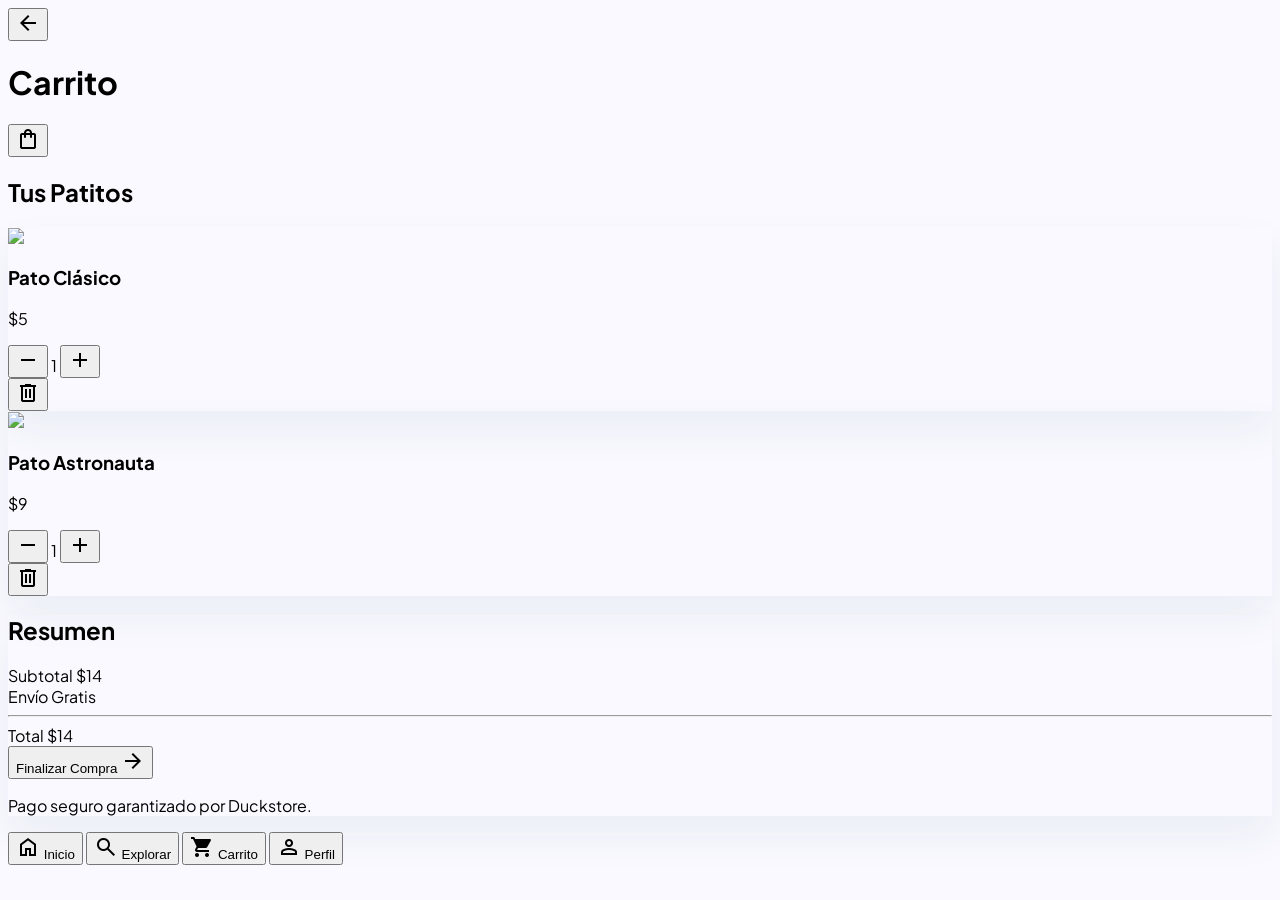
==== pages/carrito.html @ 6f9cbce7 "scrum 73" ====
<!DOCTYPE html><html class="light" lang="es" style=""><head>
<meta charset="utf-8">
<meta content="width=device-width, initial-scale=1.0" name="viewport">
<title>Duckstore - Carrito</title>
<script src="https://cdn.tailwindcss.com?plugins=forms,container-queries"></script>
<link href="https://fonts.googleapis.com/css2?family=Plus+Jakarta+Sans:wght@400;500;700;800&amp;display=swap" rel="stylesheet">
<link href="https://fonts.googleapis.com/css2?family=Material+Symbols+Outlined:wght,FILL@100..700,0..1&amp;display=swap" rel="stylesheet">
<link href="https://fonts.googleapis.com/css2?family=Material+Symbols+Outlined:wght,FILL@100..700,0..1&amp;display=swap" rel="stylesheet">
<script id="tailwind-config">
      tailwind.config = {
        darkMode: "class",
        theme: {
          extend: {
            "colors": {
                "surface-dim": "#cfdaf1",
                "on-primary-fixed-variant": "#124d60",
                "error-container": "#ffdad6",
                "on-secondary-container": "#765e00",
                "on-secondary-fixed-variant": "#574500",
                "inverse-surface": "#263142",
                "on-background": "#111c2c",
                "surface-container-high": "#dee8ff",
                "secondary": "#735c00",
                "primary": "#0d4a5d",
                "outline": "#71787c",
                "on-error-container": "#93000a",
                "secondary-fixed-dim": "#e7c34f",
                "surface": "#f9f9ff",
                "surface-container-low": "#f0f3ff",
                "surface-tint": "#306579",
                "on-error": "#ffffff",
                "tertiary-fixed": "#d1e7e4",
                "inverse-on-surface": "#ebf1ff",
                "tertiary-fixed-dim": "#b5cbc8",
                "outline-variant": "#c0c8cc",
                "surface-bright": "#f9f9ff",
                "on-primary-fixed": "#001f29",
                "on-tertiary-container": "#c4d9d7",
                "surface-container-lowest": "#ffffff",
                "tertiary": "#354846",
                "primary-fixed": "#bbe9ff",
                "on-tertiary": "#ffffff",
                "primary-fixed-dim": "#9bcee5",
                "on-surface-variant": "#40484c",
                "surface-container": "#e7eeff",
                "tertiary-container": "#4c605e",
                "error": "#ba1a1a",
                "on-secondary": "#ffffff",
                "on-tertiary-fixed": "#0b1f1d"
            },
            "borderRadius": {
                "DEFAULT": "0.25rem",
                "lg": "0.5rem",
                "xl": "0.75rem",
                "full": "9999px"
            },
            "spacing": {
                "margin-x-mobile": "20px",
                "stack-sm": "12px",
                "gutter": "24px",
                "margin-x-desktop": "64px",
                "stack-lg": "48px",
                "base": "8px",
                "container-max": "1200px",
                "stack-md": "24px"
            },
            "fontFamily": {
                "display-lg-mobile": ["Plus Jakarta Sans"],
                "headline-md": ["Plus Jakarta Sans"],
                "body-lg": ["Plus Jakarta Sans"],
                "display-lg": ["Plus Jakarta Sans"],
                "label-bold": ["Plus Jakarta Sans"],
                "body-md": ["Plus Jakarta Sans"],
                "caption": ["Plus Jakarta Sans"]
            },
            "fontSize": {
                "display-lg-mobile": ["32px", {"lineHeight": "1.2", "fontWeight": "800"}],
                "headline-md": ["24px", {"lineHeight": "1.3", "fontWeight": "700"}],
                "body-lg": ["18px", {"lineHeight": "1.6", "fontWeight": "400"}],
                "display-lg": ["48px", {"lineHeight": "1.2", "letterSpacing": "-0.02em", "fontWeight": "800"}],
                "label-bold": ["14px", {"lineHeight": "1.2", "fontWeight": "700"}],
                "body-md": ["16px", {"lineHeight": "1.5", "fontWeight": "400"}],
                "caption": ["12px", {"lineHeight": "1.2", "fontWeight": "500"}]
            }
          },
        },
      }
    </script>
<style>
        body {
            background-color: #f9f9ff;
            font-family: 'Plus Jakarta Sans', sans-serif;
            -webkit-tap-highlight-color: transparent;
        }
        .material-symbols-outlined {
            font-variation-settings: 'FILL' 0, 'wght' 400, 'GRAD' 0, 'opsz' 24;
        }
        .cart-card-shadow {
            box-shadow: 0 20px 40px rgba(13, 74, 93, 0.06);
        }
        .animate-pop {
            animation: pop 0.3s ease-out;
        }
        @keyframes pop {
            0% { transform: scale(0.95); opacity: 0; }
            100% { transform: scale(1); opacity: 1; }
        }
    </style>
</head>
<body class="bg-surface">
<!-- Top AppBar (JSON Derived) -->
<header class="w-full top-0 sticky z-50 bg-surface shadow-sm h-16">
<div class="flex items-center justify-between px-margin-x-mobile md:px-margin-x-desktop h-16 w-full max-w-container-max mx-auto">
<div class="flex items-center gap-4">
<button aria-label="Volver" class="active:scale-95 transition-transform duration-200 text-primary">
<span class="material-symbols-outlined">arrow_back</span>
</button>
<h1 class="font-headline-md text-headline-md text-primary">Carrito</h1>
</div>
<div class="flex items-center">
<button class="active:scale-95 transition-transform duration-200 text-primary">
<span class="material-symbols-outlined">shopping_bag</span>
</button>
</div>
</div>
</header>
<main class="max-w-container-max mx-auto px-margin-x-mobile md:px-margin-x-desktop py-stack-md pb-32">
<div class="grid grid-cols-1 lg:grid-cols-12 gap-gutter">
<!-- Products List Section -->
<div class="lg:col-span-8 space-y-stack-sm">
<h2 class="font-headline-md text-headline-md text-primary mb-stack-sm">Tus Patitos</h2>
<!-- Product Item: Pato Clásico -->
<div class="bg-surface-container-lowest rounded-xl p-4 flex items-center gap-4 cart-card-shadow animate-pop">
<div class="w-24 h-24 bg-surface-container-low rounded-lg overflow-hidden flex-shrink-0">
<img class="w-full h-full object-cover" data-alt="A macro close-up of a classic yellow rubber duck with a bright orange beak floating in clear turquoise water. The lighting is bright and cheerful, suggesting a sunny bathroom or pool setting. The focus is sharp on the duck's friendly expression, with a soft-focus background creating a clean and modern aesthetic that aligns with the Duckstore's playful brand identity." src="https://lh3.googleusercontent.com/aida-public/[base64]">
</div>
<div class="flex-grow">
<h3 class="font-label-bold text-label-bold text-primary">Pato Clásico</h3>
<p class="font-body-md text-body-md text-on-surface-variant">$5</p>
</div>
<div class="flex items-center bg-surface-container-low rounded-full px-2 py-1">
<button class="p-1 text-primary hover:opacity-70 transition-opacity" onclick="decrement(this)"><span class="material-symbols-outlined text-[20px]">remove</span></button>
<span class="px-3 font-label-bold text-primary quantity">1</span>
<button class="p-1 text-primary hover:opacity-70 transition-opacity" onclick="increment(this)"><span class="material-symbols-outlined text-[20px]">add</span></button>
</div>
<button class="text-error ml-2 p-2 active:scale-90 transition-transform">
<span class="material-symbols-outlined">delete</span>
</button>
</div>
<!-- Product Item: Pato Astronauta -->
<div class="bg-surface-container-lowest rounded-xl p-4 flex items-center gap-4 cart-card-shadow animate-pop" style="animation-delay: 0.1s;">
<div class="w-24 h-24 bg-surface-container-low rounded-lg overflow-hidden flex-shrink-0">
<img class="w-full h-full object-cover" data-alt="A stylized rubber duck wearing a miniature white astronaut suit and a clear bubble helmet against a dark, cosmic background with tiny shimmering stars. The lighting is dramatic, highlighting the sleek surfaces of the space suit and the duck's yellow plastic body. This whimsical product shot combines high-tech gear with a classic toy, embodying the Duckstore's imaginative and playful collection." src="https://lh3.googleusercontent.com/aida-public/[base64]">
</div>
<div class="flex-grow">
<h3 class="font-label-bold text-label-bold text-primary">Pato Astronauta</h3>
<p class="font-body-md text-body-md text-on-surface-variant">$9</p>
</div>
<div class="flex items-center bg-surface-container-low rounded-full px-2 py-1">
<button class="p-1 text-primary hover:opacity-70 transition-opacity" onclick="decrement(this)"><span class="material-symbols-outlined text-[20px]">remove</span></button>
<span class="px-3 font-label-bold text-primary quantity">1</span>
<button class="p-1 text-primary hover:opacity-70 transition-opacity" onclick="increment(this)"><span class="material-symbols-outlined text-[20px]">add</span></button>
</div>
<button class="text-error ml-2 p-2 active:scale-90 transition-transform">
<span class="material-symbols-outlined">delete</span>
</button>
</div>
<!-- Promo Code Section -->

</div>
<!-- Summary Section -->
<div class="lg:col-span-4 mt-stack-lg lg:mt-0">
<div class="bg-surface-container-low rounded-2xl p-6 cart-card-shadow sticky top-24">
<h2 class="font-headline-md text-headline-md text-primary mb-6">Resumen</h2>
<div class="space-y-4 mb-8">
<div class="flex justify-between items-center">
<span class="font-body-md text-on-surface-variant">Subtotal</span>
<span class="font-label-bold text-primary" id="subtotal">$14</span>
</div>
<div class="flex justify-between items-center">
<span class="font-body-md text-on-surface-variant">Envío</span>
<span class="font-label-bold text-secondary">Gratis</span>
</div>
<hr class="border-outline-variant">
<div class="flex justify-between items-center pt-2">
<span class="font-headline-md text-headline-md text-primary">Total</span>
<span class="font-headline-md text-headline-md text-primary" id="total">$14</span>
</div>
</div>
<button class="w-full bg-primary text-on-primary py-4 rounded-full font-label-bold text-body-lg hover:shadow-lg active:scale-95 transition-all flex items-center justify-center gap-2 group">
                        Finalizar Compra
                        <span class="material-symbols-outlined group-hover:translate-x-1 transition-transform">arrow_forward</span>
</button>
<p class="text-caption font-caption text-on-surface-variant text-center mt-4 opacity-70">
                        Pago seguro garantizado por Duckstore.
                    </p>
</div>
</div>
</div>
</main>
<!-- BottomNavBar (JSON Derived) - Using for Mobile Context -->
<nav class="md:hidden fixed bottom-0 left-0 w-full z-50 bg-surface shadow-[0_-4px_20px_0_rgba(13,74,93,0.06)] py-2 px-4 flex justify-around items-center rounded-t-xl">
<button class="flex flex-col items-center justify-center text-on-surface-variant px-4 py-1 active:scale-110 transition-transform duration-200">
<span class="material-symbols-outlined">home</span>
<span class="font-label-bold text-[10px]">Inicio</span>
</button>
<button class="flex flex-col items-center justify-center text-on-surface-variant px-4 py-1 active:scale-110 transition-transform duration-200">
<span class="material-symbols-outlined">search</span>
<span class="font-label-bold text-[10px]">Explorar</span>
</button>
<button class="flex flex-col items-center justify-center bg-secondary-container text-on-secondary-container rounded-full px-4 py-1 active:scale-110 transition-transform duration-200">
<span class="material-symbols-outlined" style="font-variation-settings: 'FILL' 1;">shopping_cart</span>
<span class="font-label-bold text-[10px]">Carrito</span>
</button>
<button class="flex flex-col items-center justify-center text-on-surface-variant px-4 py-1 active:scale-110 transition-transform duration-200">
<span class="material-symbols-outlined">person</span>
<span class="font-label-bold text-[10px]">Perfil</span>
</button>
</nav>
<script>
        function increment(btn) {
            const span = btn.parentElement.querySelector('.quantity');
            let val = parseInt(span.innerText);
            span.innerText = ++val;
            updateSummary();
        }

        function decrement(btn) {
            const span = btn.parentElement.querySelector('.quantity');
            let val = parseInt(span.innerText);
            if (val > 1) {
                span.innerText = --val;
                updateSummary();
            }
        }

        function updateSummary() {
            // Simplified logic for simulation
            const quantities = document.querySelectorAll('.quantity');
            const prices = [5, 9];
            let subtotal = 0;
            quantities.forEach((q, i) => {
                subtotal += parseInt(q.innerText) * prices[i];
            });
            document.getElementById('subtotal').innerText = '$' + subtotal;
            document.getElementById('total').innerText = '$' + subtotal;
        }

        // Ripple Effect for buttons
        document.querySelectorAll('button').forEach(button => {
            button.addEventListener('click', function(e) {
                let ripple = document.createElement('span');
                ripple.classList.add('ripple');
                this.appendChild(ripple);
                setTimeout(() => ripple.remove(), 600);
            });
        });
    </script>
<style>
        .ripple {
            position: absolute;
            background: rgba(255, 255, 255, 0.3);
            border-radius: 50%;
            transform: scale(0);
            animation: ripple 0.6s linear;
            pointer-events: none;
        }
        @keyframes ripple {
            to { transform: scale(4); opacity: 0; }
        }
    </style>


</body></html>
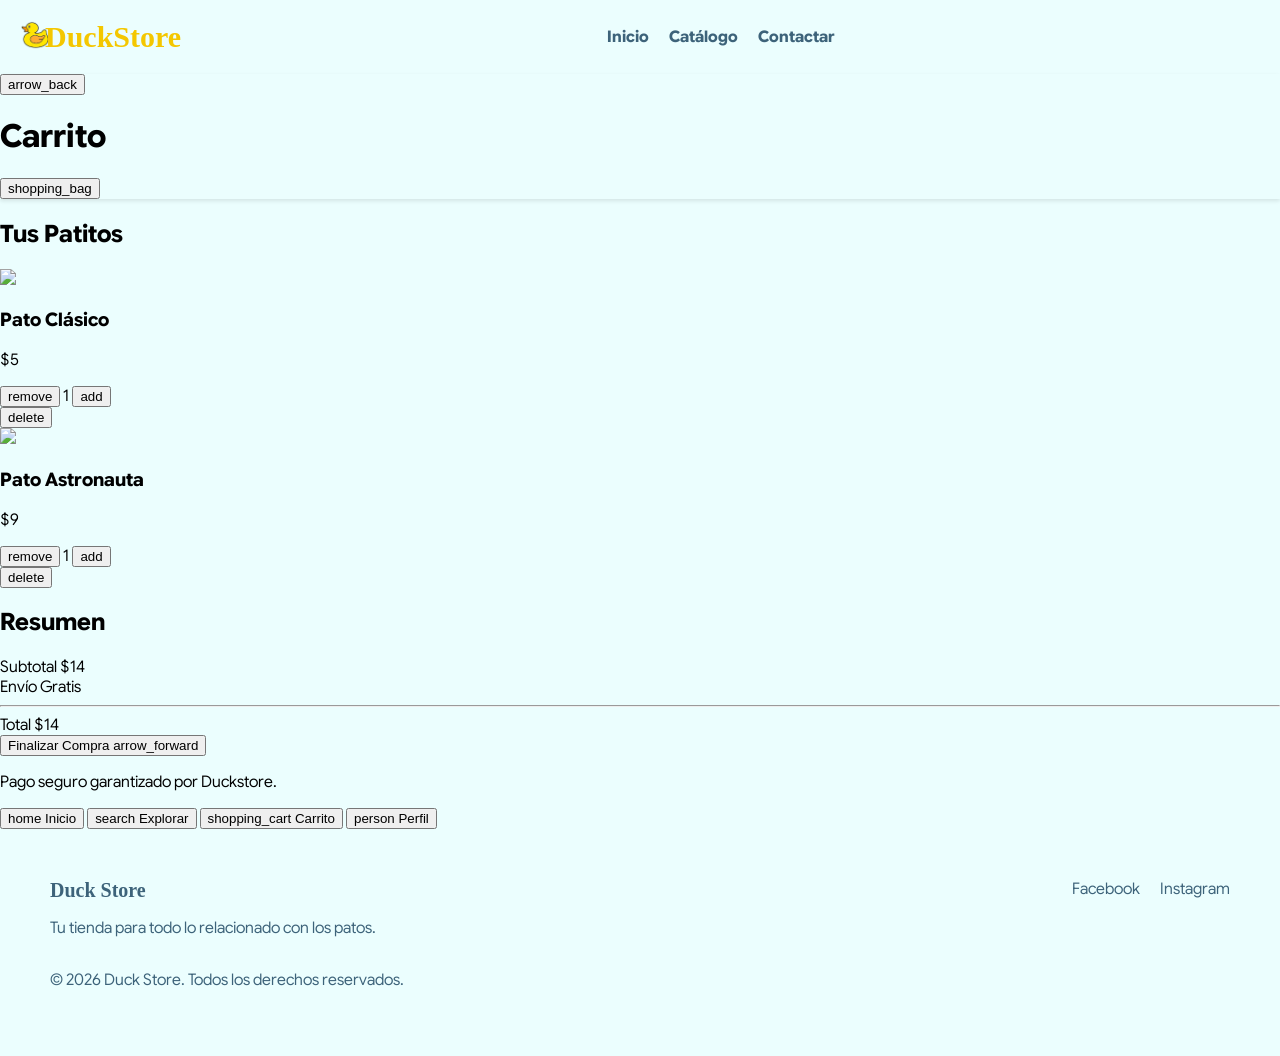
==== commit 0bc5d1f8: "header y footer" ====
--- a/pages/carrito.html
+++ b/pages/carrito.html
@@ -2,110 +2,29 @@
 <meta charset="utf-8">
 <meta content="width=device-width, initial-scale=1.0" name="viewport">
 <title>Duckstore - Carrito</title>
-<script src="https://cdn.tailwindcss.com?plugins=forms,container-queries"></script>
-<link href="https://fonts.googleapis.com/css2?family=Plus+Jakarta+Sans:wght@400;500;700;800&amp;display=swap" rel="stylesheet">
-<link href="https://fonts.googleapis.com/css2?family=Material+Symbols+Outlined:wght,FILL@100..700,0..1&amp;display=swap" rel="stylesheet">
-<link href="https://fonts.googleapis.com/css2?family=Material+Symbols+Outlined:wght,FILL@100..700,0..1&amp;display=swap" rel="stylesheet">
-<script id="tailwind-config">
-      tailwind.config = {
-        darkMode: "class",
-        theme: {
-          extend: {
-            "colors": {
-                "surface-dim": "#cfdaf1",
-                "on-primary-fixed-variant": "#124d60",
-                "error-container": "#ffdad6",
-                "on-secondary-container": "#765e00",
-                "on-secondary-fixed-variant": "#574500",
-                "inverse-surface": "#263142",
-                "on-background": "#111c2c",
-                "surface-container-high": "#dee8ff",
-                "secondary": "#735c00",
-                "primary": "#0d4a5d",
-                "outline": "#71787c",
-                "on-error-container": "#93000a",
-                "secondary-fixed-dim": "#e7c34f",
-                "surface": "#f9f9ff",
-                "surface-container-low": "#f0f3ff",
-                "surface-tint": "#306579",
-                "on-error": "#ffffff",
-                "tertiary-fixed": "#d1e7e4",
-                "inverse-on-surface": "#ebf1ff",
-                "tertiary-fixed-dim": "#b5cbc8",
-                "outline-variant": "#c0c8cc",
-                "surface-bright": "#f9f9ff",
-                "on-primary-fixed": "#001f29",
-                "on-tertiary-container": "#c4d9d7",
-                "surface-container-lowest": "#ffffff",
-                "tertiary": "#354846",
-                "primary-fixed": "#bbe9ff",
-                "on-tertiary": "#ffffff",
-                "primary-fixed-dim": "#9bcee5",
-                "on-surface-variant": "#40484c",
-                "surface-container": "#e7eeff",
-                "tertiary-container": "#4c605e",
-                "error": "#ba1a1a",
-                "on-secondary": "#ffffff",
-                "on-tertiary-fixed": "#0b1f1d"
-            },
-            "borderRadius": {
-                "DEFAULT": "0.25rem",
-                "lg": "0.5rem",
-                "xl": "0.75rem",
-                "full": "9999px"
-            },
-            "spacing": {
-                "margin-x-mobile": "20px",
-                "stack-sm": "12px",
-                "gutter": "24px",
-                "margin-x-desktop": "64px",
-                "stack-lg": "48px",
-                "base": "8px",
-                "container-max": "1200px",
-                "stack-md": "24px"
-            },
-            "fontFamily": {
-                "display-lg-mobile": ["Plus Jakarta Sans"],
-                "headline-md": ["Plus Jakarta Sans"],
-                "body-lg": ["Plus Jakarta Sans"],
-                "display-lg": ["Plus Jakarta Sans"],
-                "label-bold": ["Plus Jakarta Sans"],
-                "body-md": ["Plus Jakarta Sans"],
-                "caption": ["Plus Jakarta Sans"]
-            },
-            "fontSize": {
-                "display-lg-mobile": ["32px", {"lineHeight": "1.2", "fontWeight": "800"}],
-                "headline-md": ["24px", {"lineHeight": "1.3", "fontWeight": "700"}],
-                "body-lg": ["18px", {"lineHeight": "1.6", "fontWeight": "400"}],
-                "display-lg": ["48px", {"lineHeight": "1.2", "letterSpacing": "-0.02em", "fontWeight": "800"}],
-                "label-bold": ["14px", {"lineHeight": "1.2", "fontWeight": "700"}],
-                "body-md": ["16px", {"lineHeight": "1.5", "fontWeight": "400"}],
-                "caption": ["12px", {"lineHeight": "1.2", "fontWeight": "500"}]
-            }
-          },
-        },
-      }
-    </script>
-<style>
-        body {
-            background-color: #f9f9ff;
-            font-family: 'Plus Jakarta Sans', sans-serif;
-            -webkit-tap-highlight-color: transparent;
-        }
-        .material-symbols-outlined {
-            font-variation-settings: 'FILL' 0, 'wght' 400, 'GRAD' 0, 'opsz' 24;
-        }
-        .cart-card-shadow {
-            box-shadow: 0 20px 40px rgba(13, 74, 93, 0.06);
-        }
-        .animate-pop {
-            animation: pop 0.3s ease-out;
-        }
-        @keyframes pop {
-            0% { transform: scale(0.95); opacity: 0; }
-            100% { transform: scale(1); opacity: 1; }
-        }
-    </style>
+<link rel="stylesheet" href="../css/styles.css">
+  <!-- === HEADER === -->
+    <header>
+        <div class="header__container">
+            <!-- Logo -->
+            <a class="header__logo" href="#">
+                <img height=30 class="header__logo_icon" src="../assets/icons/duck_logo.png">
+                DuckStore
+            </a>
+
+            <!-- Navigation -->
+            <nav class="header__navigation">
+                <ul class="navigation__list">
+                    <li><a class="navigation__link" href="../index.html">Inicio</a></li>
+                    <li><a class="navigation__link" href="./catalog.html">Catálogo</a></li>
+                    <li><a class="navigation__link" href="./contact.html">Contactar</a></li>
+                </ul>
+            </nav>
+            
+            <div class="header__hidden_object"></div> <!-- para hacer navegacion en medio de header -->
+        </div>
+    </header>
+
 </head>
 <body class="bg-surface">
 <!-- Top AppBar (JSON Derived) -->
@@ -270,5 +189,30 @@
         }
     </style>
 
-
-</body></html>+  
+
+
+</body>
+
+ <footer>
+        <div class="footer__container">
+            <!-- Footer Content -->
+            <div class="footer__content">
+                <!-- Logo -->
+                <a class="footer__logo" href="#">
+                    <img height=30 class="footer__logo_icon" src="./assets/icons/duck_logo.png">
+                    Duck Store
+                </a>
+                <p class="footer__description">Tu tienda para todo lo relacionado con los patos.</p>
+                <p class="footer__copyright">&copy; 2026 Duck Store. Todos los derechos reservados.</p>
+            </div>
+         
+            <div></div>
+            <!-- Socials -->
+            <div class="footer__socials">
+                <a class="footer__social_icon" href="#">Facebook</a>
+                <a class="footer__social_icon" href="#">Instagram</a>
+            </div>
+        </div>
+    </footer>
+</html>
--- a/css/styles.css
+++ b/css/styles.css
@@ -0,0 +1,110 @@
+@import url("./reset.css");
+@import url("./layout.css");
+@import url("./typography.css");
+@import url("./buttons.css");
+@import url("./header.css");
+
+
+@font-face {
+    font-family: 'Google Sans Flex Bold';
+    src: url('../assets/fonts/GoogleSansFlex_72pt-Bold.ttf');
+    font-weight: bold;
+    font-style: normal;
+}
+
+@font-face {
+    font-family: 'Google Sans Flex Light';
+    src: url('../assets/fonts/GoogleSansFlex_72pt-Light.ttf');
+    font-weight: 300;
+    font-style: normal;
+}
+
+@font-face {
+    font-family: 'Google Sans Flex Regular';
+    src: url('../assets/fonts/GoogleSansFlex_72pt-Regular.ttf');
+    font-weight: 400;
+    font-style: normal;
+}
+
+:root {
+
+    /* === Colors === */
+    --color-body-background: #EBFEFE;
+    --color-header-background: #EBFEFE;
+    --color-container-background: #d3eafa;
+    --color-footer-background: var(--color-container-background);
+    --color-background-special: #d471ff;
+
+    --color-card-background: #E3F8F9;
+    --color-card-border: #CCCCCC;
+    --color-card-newsletter-background: #F5E06E;
+
+    --color-primary: #F3D963;
+    --color-secondary: #3D637A;
+    
+    --color-button-common: #B6DEFA;
+    --color-button-common-accent: #6bc1ff;
+
+    --color-text: #000000;
+    --color-primary-accent: #f4c700;
+    --color-secondary-accent: #00619e;
+    --color-text-inverted: #FFFFFF;
+
+    --color-link: #FF6F61;
+    --color-link-hover: #FF3B2E;
+    --color-link-active: #FF6F61;
+    --color-link-visited: #FF6F61;
+    --color-link-focus: #FF6F61;
+    --color-link-disabled: #CCCCCC;
+
+
+    /* === Layout === */
+    --margin-small: 10px;
+    --margin-medium: 20px;
+    --margin-large: 30px;
+
+    --padding-small: 10px;
+    --padding-medium: 20px;
+    --padding-large: 30px;
+    --padding-xlarge: 50px;
+
+    --gap-small: 10px;
+    --gap-medium: 20px;
+    --gap-large: 30px;
+
+    --border-radius-small: 5px;
+    --border-radius-medium: 15px;
+    --border-radius-large: 25px;
+    --border-radius-xlarge: 50px;
+
+
+    --border: 1px solid var(--color-card-border);
+    --border-primary: 1px solid var(--color-primary);
+    --border-secondary: 1px solid var(--color-secondary);
+
+    --box-shadow-light: 0 2px 4px rgba(0, 0, 0, 0.1);
+    --box-shadow-medium: 0 4px 8px rgba(0, 0, 0, 0.2);
+    --box-shadow-heavy: 0 8px 16px rgba(0, 0, 0, 0.3);
+    
+    --box-shadow-inner: inset 0 4px 12px rgba(0, 0, 0, 0.1);
+
+    
+    /* === Typography === */
+    
+    --font-family-body: 'Google Sans Flex Regular', sans-serif;
+    --font-family-heading: 'Google Sans Flex Bold', sans-serif;
+    --font-family-monospace: 'Google Sans Flex Bold', monospace;
+    --font-family-fantasy: 'Impact', fantasy;
+    
+    --text-xs: 0.75rem;     /* 12px */
+    --text-sm: 0.875rem;    /* 14px */
+    --text-base: 1rem;      /* 16px */
+    --text-lg: 1.125rem;    /* 18px */
+    --text-xl: 1.25rem;     /* 20px */
+    --text-2xl: 1.5rem;     /* 24px */
+    --text-3xl: 1.875rem;   /* 30px */
+    --text-4xl: 2.25rem;    /* 36px */
+    --text-5xl: 3rem;       /* 48px */
+
+
+}
